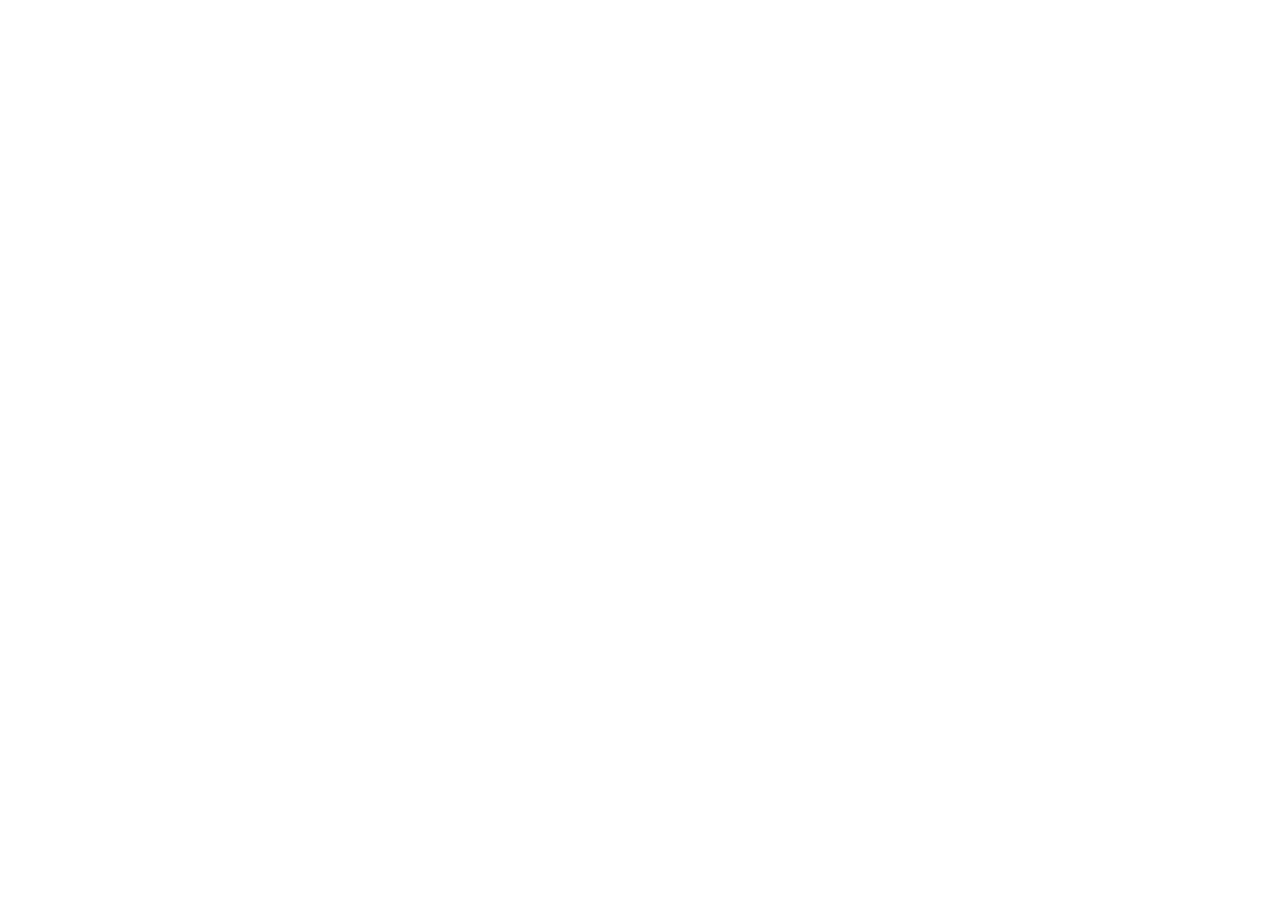
==== index.html @ 114151a0 "first commit" ====
<!DOCTYPE html>
<html lang="en">
<head>
    <meta charset="UTF-8">
    <meta name="viewport" content="width=device-width, initial-scale=1.0">
    <title>Discord Mobile</title>
    <link rel="stylesheet" href="style.css">
</head>

<body>
    
    <section></section>
</body>
</html>
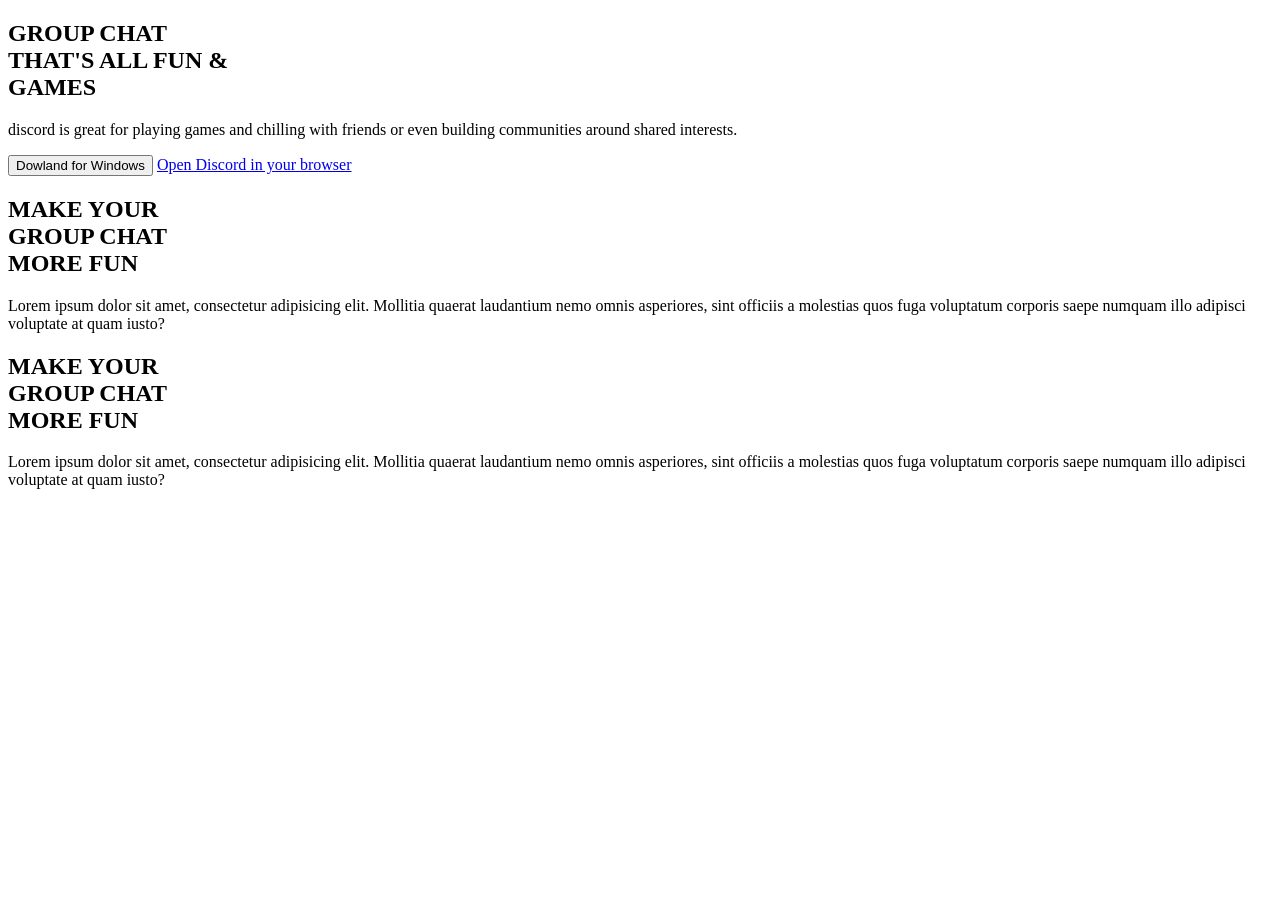
==== commit 17c07f64: "html in progres" ====
--- a/index.html
+++ b/index.html
@@ -1,14 +1,57 @@
 <!DOCTYPE html>
 <html lang="en">
 <head>
-    <meta charset="UTF-8">
-    <meta name="viewport" content="width=device-width, initial-scale=1.0">
-    <title>Discord Mobile</title>
-    <link rel="stylesheet" href="style.css">
+  <meta charset="UTF-8">
+  <meta name="viewport" content="width=device-width, initial-scale=1.0">
+  <title>Discord mobile</title>
+  <link rel="stylesheet" href="style.css">
 </head>
 
 <body>
-    
-    <section></section>
+  <header>
+
+  </header>
+  <main>
+    <section>
+      <div class="hero">
+<h2>GROUP CHAT
+  <br>
+  THAT'S ALL FUN &
+  <br>
+  GAMES
+</h2>
+<p>discord is great for playing games and chilling with friends or even building communities around shared interests.</p>
+      </div>
+      <button>
+        <span>Dowland for Windows</span>
+      </button>
+      <a href="https://discord.com/download" target="_blank" rel="noopener noreferrer">Open Discord in your browser</a>
+    </section>
+
+    <section>
+      <div class="card 1">
+<h2>MAKE YOUR
+  <br>
+  GROUP CHAT
+  <br>
+  MORE FUN
+</h2>
+<p>Lorem ipsum dolor sit amet, consectetur adipisicing elit. Mollitia quaerat laudantium nemo omnis asperiores, sint officiis a molestias quos fuga voluptatum corporis saepe numquam illo adipisci voluptate at quam iusto?</p>
+      </div>
+    </section>
+
+    <section>
+      <div class="card 2">
+        <h2>MAKE YOUR
+  <br>
+  GROUP CHAT
+  <br>
+  MORE FUN
+</h2>
+<p>Lorem ipsum dolor sit amet, consectetur adipisicing elit. Mollitia quaerat laudantium nemo omnis asperiores, sint officiis a molestias quos fuga voluptatum corporis saepe numquam illo adipisci voluptate at quam iusto?</p>
+      </div>
+    </section>
+  </main>
+  
 </body>
-</html>+</html></html>
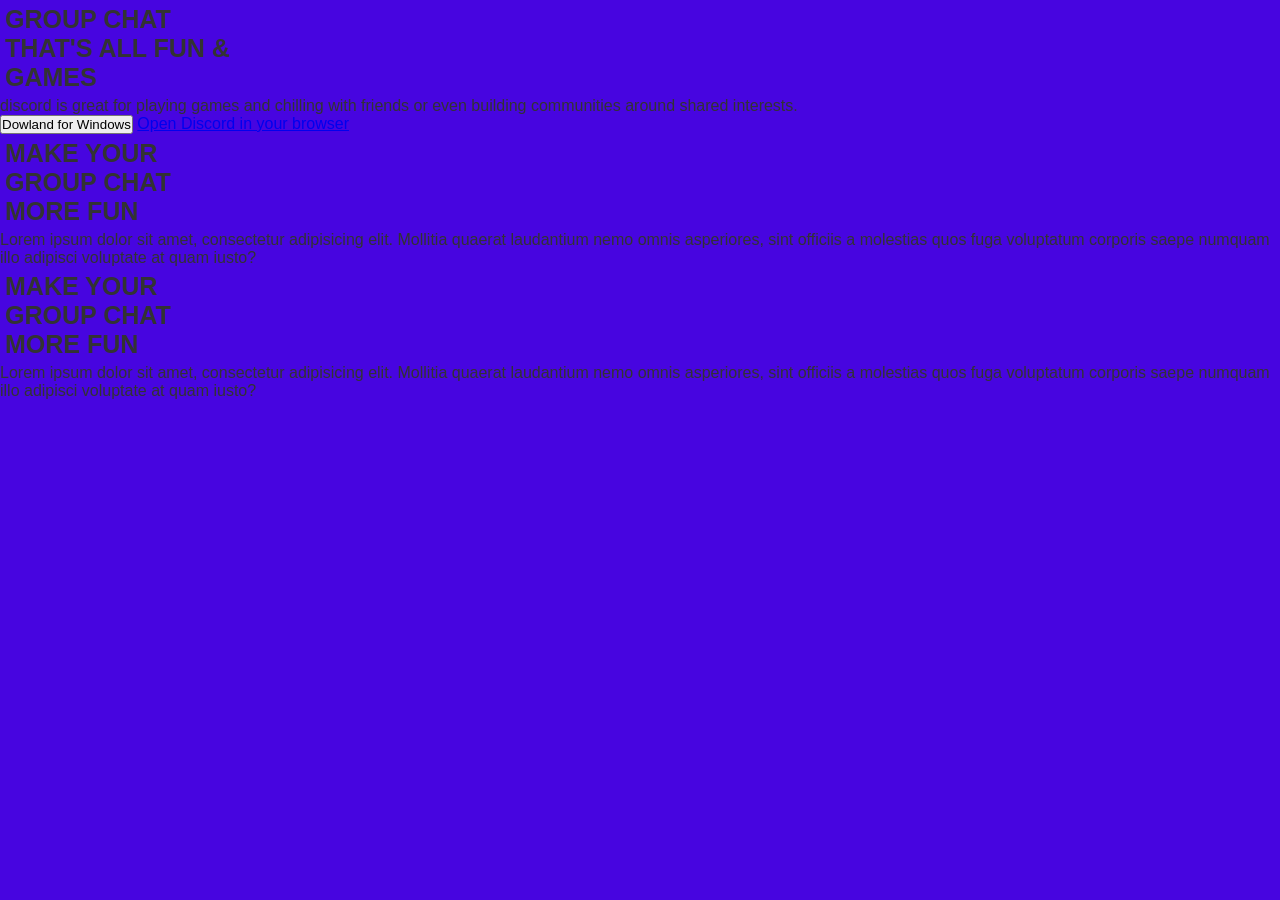
==== commit d38f35e7: "css inizializzato" ====
--- a/index.html
+++ b/index.html
@@ -3,14 +3,24 @@
 <head>
   <meta charset="UTF-8">
   <meta name="viewport" content="width=device-width, initial-scale=1.0">
+
+   <!-- google fonts -->
+  <link rel="preconnect" href="https://fonts.googleapis.com">
+  <link rel="preconnect" href="https://fonts.gstatic.com" crossorigin>
+  <link href="https://fonts.googleapis.com/css2?family=Roboto:ital,wght@0,100..900;1,100..900&display=swap"
+    rel="stylesheet">
+
   <title>Discord mobile</title>
-  <link rel="stylesheet" href="style.css">
+ <link rel="stylesheet" href="style.css">
 </head>
 
+
 <body>
+
   <header>
 
   </header>
+
   <main>
     <section>
       <div class="hero">
@@ -54,4 +64,5 @@
   </main>
   
 </body>
-</html></html>+
+</html></html> 
--- a/style.css
+++ b/style.css
@@ -0,0 +1,20 @@
+* {
+  margin: 0;
+  padding: 0;
+  box-sizing: border-box;
+}
+
+ body {
+  font-family: sans-serif;
+  background-color: rgb(71, 5, 224);
+  color: #333;
+  text-emphasis: none;
+  
+}
+
+h2 {
+  font-size: 25px;
+  padding: 5px;
+  text-transform: uppercase;
+  text-decoration: dashed;
+}
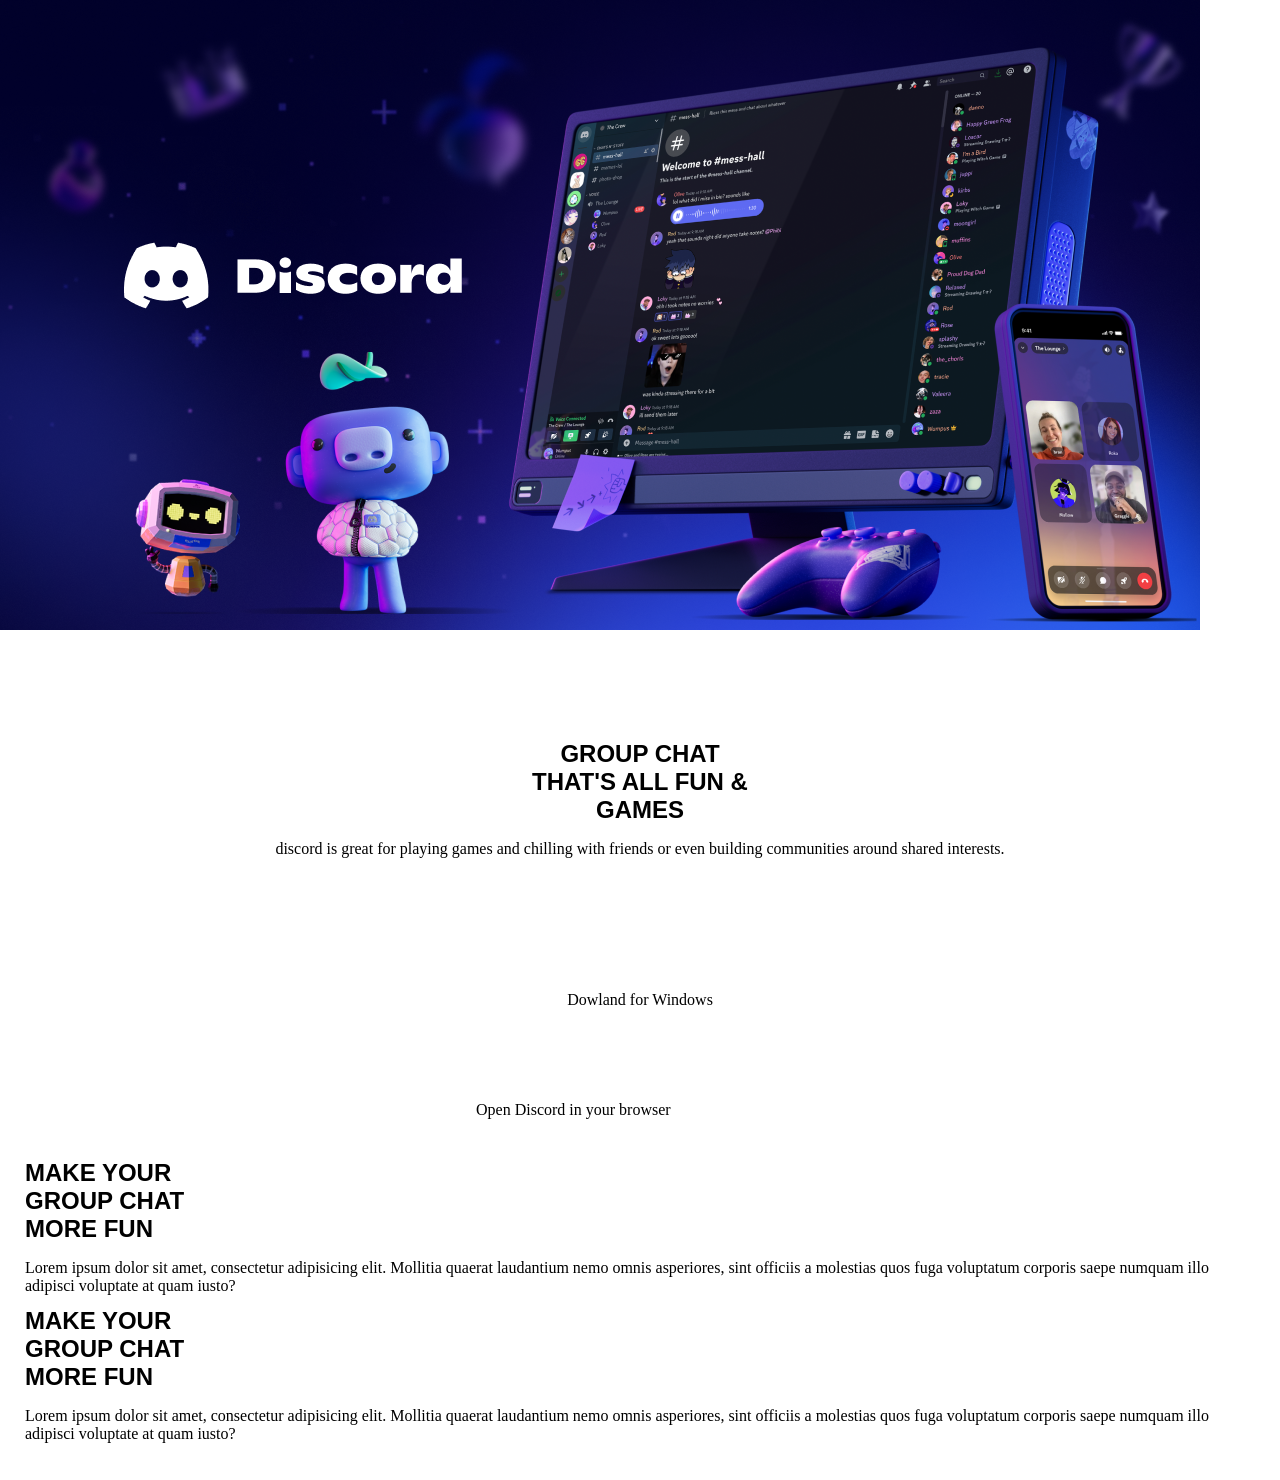
==== commit 48764f8e: "css inizializzato" ====
--- a/index.html
+++ b/index.html
@@ -12,18 +12,18 @@
 
   <title>Discord mobile</title>
  <link rel="stylesheet" href="style.css">
+
 </head>
-
 
 <body>
 
   <header>
-
+<img src="assets/img/banner.png" alt="banner">
   </header>
 
   <main>
     <section>
-      <div class="hero">
+      <div class="giambostrong">
 <h2>GROUP CHAT
   <br>
   THAT'S ALL FUN &
@@ -65,4 +65,4 @@
   
 </body>
 
-</html></html> +</html>
--- a/style.css
+++ b/style.css
@@ -4,17 +4,67 @@
   box-sizing: border-box;
 }
 
- body {
-  font-family: sans-serif;
+.body {
+  font-family: "Sans DM", sans-serif;
   background-color: rgb(71, 5, 224);
-  color: #333;
-  text-emphasis: none;
-  
+  color: #ffffff;
+}
+ 
+header {
+  margin-bottom: 45px;
+}
+
+main {
+  padding: 25px;
 }
 
 h2 {
-  font-size: 25px;
-  padding: 5px;
+  font-family: "Sigmar", sans-serif;
+  font-weight: bolder;
   text-transform: uppercase;
-  text-decoration: dashed;
+  line-height: 1m;
+  margin-bottom: 16px;
+}
+
+p {
+  margin-bottom: 12px;
+}
+
+button {
+  background: none;
+  border: none;
+  color: black;
+  background-color: white;
+}
+
+a {
+  text-decoration: none;
+  color: inherit;
+}
+
+a, button {
+  display: block;
+  margin: 0 auto;
+  padding: 40px 16px;
+  font-family: inherit;
+  font-size: inherit;
+  border-radius: 16px;
+  width: 360px;
+}
+
+#giambostrong, button {
+   margin-bottom: 12px;
+}
+
+.giambostrong {
+  text-align: center;
+  padding: 36px;
+  margin-bottom: 45px;
+}
+
+card {
+  background-color: #5d64d0;
+  margin-bottom: 50px;
+  padding: 60px 40px;
+  border-radius: 40px;
 }
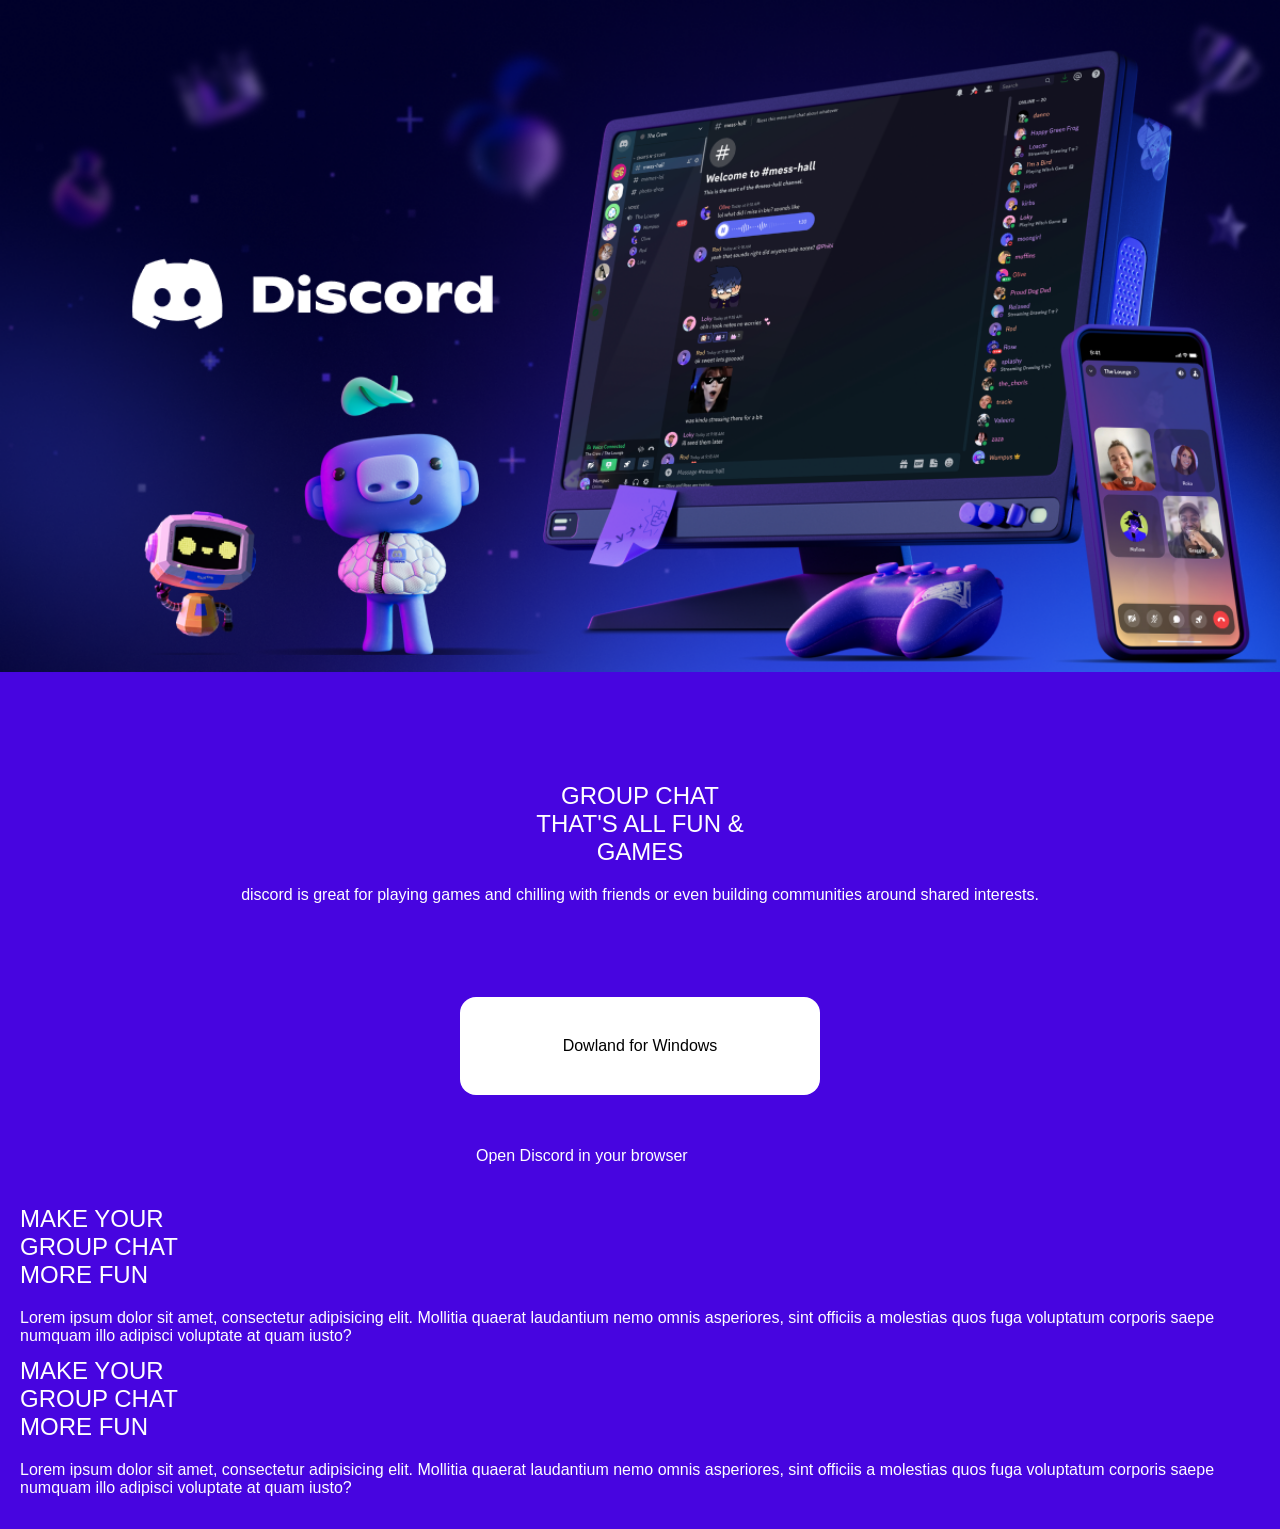
==== commit 8113355a: "esercizio completato" ====
--- a/index.html
+++ b/index.html
@@ -23,7 +23,7 @@
 
   <main>
     <section>
-      <div class="giambostrong">
+      <div class="jumbotron">
 <h2>GROUP CHAT
   <br>
   THAT'S ALL FUN &
--- a/style.css
+++ b/style.css
@@ -4,18 +4,22 @@
   box-sizing: border-box;
 }
 
-.body {
+html {
   font-family: "Sans DM", sans-serif;
   background-color: rgb(71, 5, 224);
-  color: #ffffff;
+  color: white;
 }
  
 header {
-  margin-bottom: 45px;
+  margin-bottom: 50px;
+}
+
+img {
+  width: 100%;
 }
 
 main {
-  padding: 25px;
+  padding: 20px;
 }
 
 h2 {
@@ -23,12 +27,21 @@
   font-weight: bolder;
   text-transform: uppercase;
   line-height: 1m;
-  margin-bottom: 16px;
+  margin-bottom: 20px;
+}
+
+body, h2, p {
+  font-weight: lighter;
 }
 
 p {
   margin-bottom: 12px;
 }
+
+p.no-margin {
+  margin-bottom: 0;
+}
+
 
 button {
   background: none;
@@ -52,11 +65,11 @@
   width: 360px;
 }
 
-#giambostrong, button {
+#jumbotron, button {
    margin-bottom: 12px;
 }
 
-.giambostrong {
+.jumbotron {
   text-align: center;
   padding: 36px;
   margin-bottom: 45px;
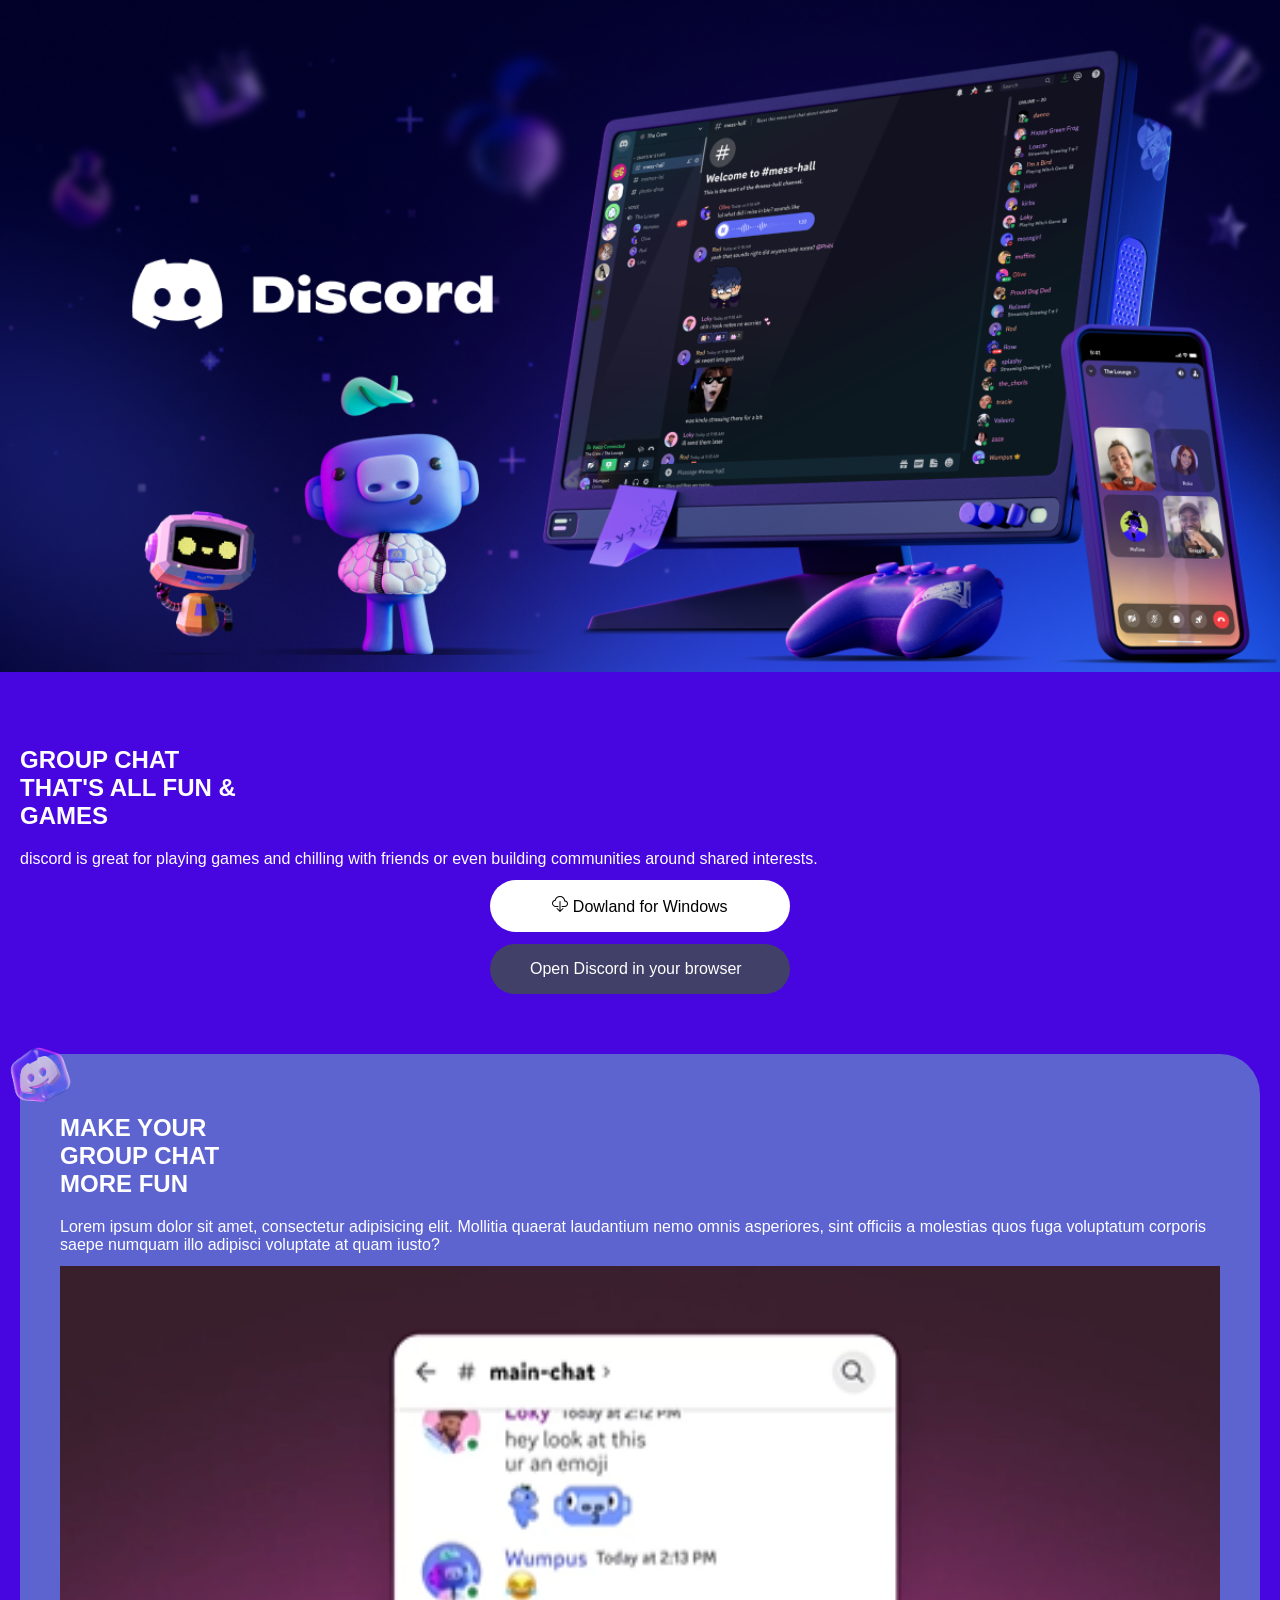
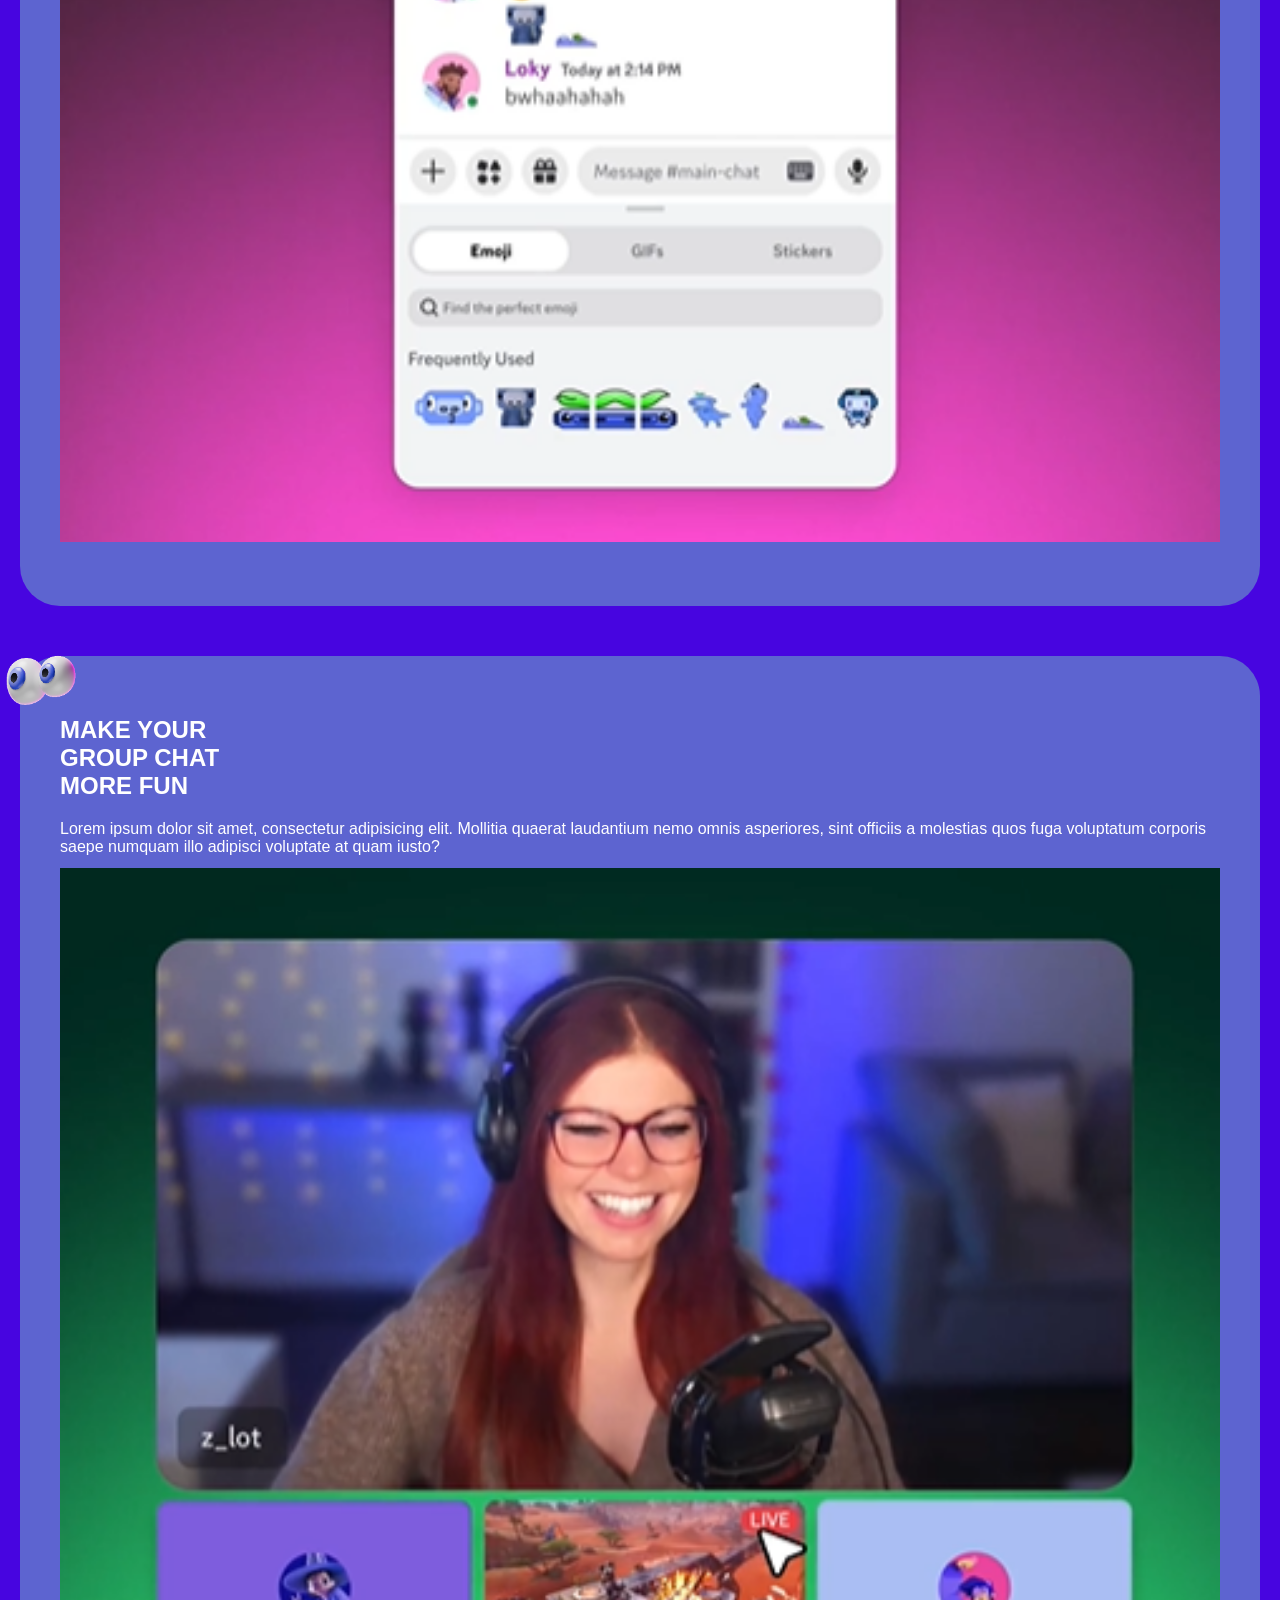
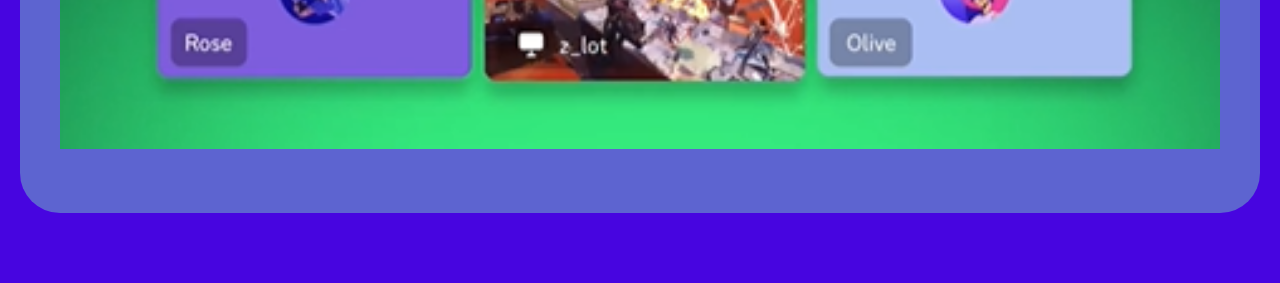
==== commit 6ce67e0e: "esercizio completato" ====
--- a/index.html
+++ b/index.html
@@ -33,6 +33,10 @@
 <p>discord is great for playing games and chilling with friends or even building communities around shared interests.</p>
       </div>
       <button>
+        <svg xmlns="http://www.w3.org/2000/svg" width="16" height="16" fill="currentColor" class="bi bi-cloud-download" viewBox="0 0 16 16">
+  <path d="M4.406 1.342A5.53 5.53 0 0 1 8 0c2.69 0 4.923 2 5.166 4.579C14.758 4.804 16 6.137 16 7.773 16 9.569 14.502 11 12.687 11H10a.5.5 0 0 1 0-1h2.688C13.979 10 15 8.988 15 7.773c0-1.216-1.02-2.228-2.313-2.228h-.5v-.5C12.188 2.825 10.328 1 8 1a4.53 4.53 0 0 0-2.941 1.1c-.757.652-1.153 1.438-1.153 2.055v.448l-.445.049C2.064 4.805 1 5.952 1 7.318 1 8.785 2.23 10 3.781 10H6a.5.5 0 0 1 0 1H3.781C1.708 11 0 9.366 0 7.318c0-1.763 1.266-3.223 2.942-3.593.143-.863.698-1.723 1.464-2.383"/>
+  <path d="M7.646 15.854a.5.5 0 0 0 .708 0l3-3a.5.5 0 0 0-.708-.708L8.5 14.293V5.5a.5.5 0 0 0-1 0v8.793l-2.146-2.147a.5.5 0 0 0-.708.708z"/>
+</svg>
         <span>Dowland for Windows</span>
       </button>
       <a href="https://discord.com/download" target="_blank" rel="noopener noreferrer">Open Discord in your browser</a>
@@ -40,6 +44,7 @@
 
     <section>
       <div class="card 1">
+        <img class="sticker" src="assets/img/discord_cube.png" alt="discord cube">
 <h2>MAKE YOUR
   <br>
   GROUP CHAT
@@ -47,11 +52,13 @@
   MORE FUN
 </h2>
 <p>Lorem ipsum dolor sit amet, consectetur adipisicing elit. Mollitia quaerat laudantium nemo omnis asperiores, sint officiis a molestias quos fuga voluptatum corporis saepe numquam illo adipisci voluptate at quam iusto?</p>
-      </div>
+   <img src="assets/img/discord_demo.png" alt="discord demo">   
+</div>
     </section>
 
     <section>
       <div class="card 2">
+        <img class="sticker" src="assets/img/eyes.png" alt="eyes">
         <h2>MAKE YOUR
   <br>
   GROUP CHAT
@@ -59,7 +66,8 @@
   MORE FUN
 </h2>
 <p>Lorem ipsum dolor sit amet, consectetur adipisicing elit. Mollitia quaerat laudantium nemo omnis asperiores, sint officiis a molestias quos fuga voluptatum corporis saepe numquam illo adipisci voluptate at quam iusto?</p>
-      </div>
+  <img src="assets/img/streamer_demo.png" alt="streamer demo">    
+</div>
     </section>
   </main>
   
--- a/style.css
+++ b/style.css
@@ -9,8 +9,7 @@
   background-color: rgb(71, 5, 224);
   color: white;
 }
- 
-header {
+ header {
   margin-bottom: 50px;
 }
 
@@ -30,54 +29,56 @@
   margin-bottom: 20px;
 }
 
-body, h2, p {
-  font-weight: lighter;
-}
-
 p {
   margin-bottom: 12px;
 }
 
-p.no-margin {
-  margin-bottom: 0;
+ a, button {
+  display: block;
+  margin: 0 auto;
+  padding: 16px 40px;
+  font-family:inherit ;
+  font-size: inherit;
+  border-radius: 40px;
+  width: 300px;
 }
 
+ a {
+  color: inherit;
+  text-decoration: none;
+  background-color: #404068;
+  margin-bottom: 60px;
+}
 
 button {
+  border: none;
   background: none;
-  border: none;
+  background-color: white;
   color: black;
-  background-color: white;
+  margin: 0 auto;
+  margin-bottom: 12px;
 }
 
-a {
-  text-decoration: none;
-  color: inherit;
+jumbotron {
+  text-align: center;
+  padding: 20px;
 }
 
-a, button {
-  display: block;
-  margin: 0 auto;
-  padding: 40px 16px;
-  font-family: inherit;
-  font-size: inherit;
-  border-radius: 16px;
-  width: 360px;
-}
-
-#jumbotron, button {
-   margin-bottom: 12px;
-}
-
-.jumbotron {
-  text-align: center;
-  padding: 36px;
-  margin-bottom: 45px;
-}
-
-card {
+.card {
+  position: relative;
   background-color: #5d64d0;
   margin-bottom: 50px;
   padding: 60px 40px;
   border-radius: 40px;
+}
+
+.card-1, .card-2,{
+  border-radius: 30px;
+}
+
+.sticker {
+  position: absolute;
+  top: -20px;
+  left: -20px;
+  width: 80px;
 }
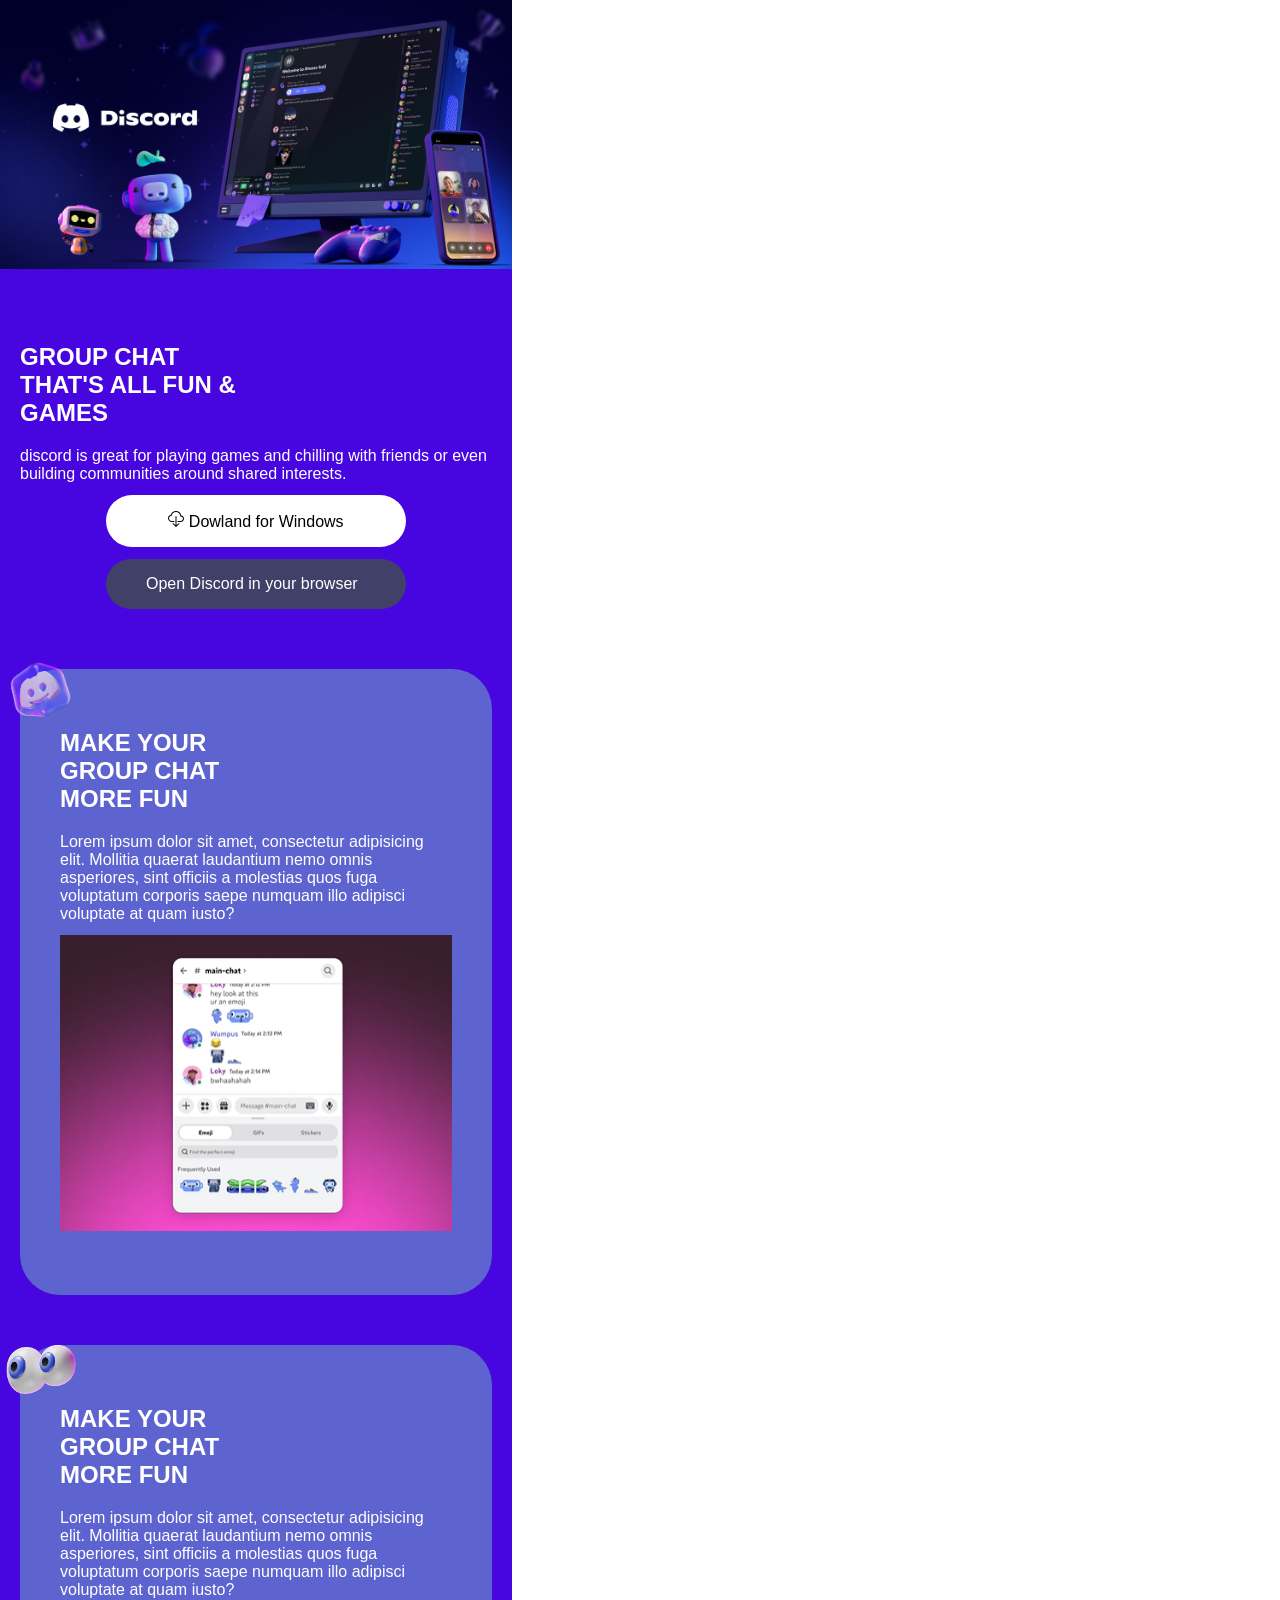
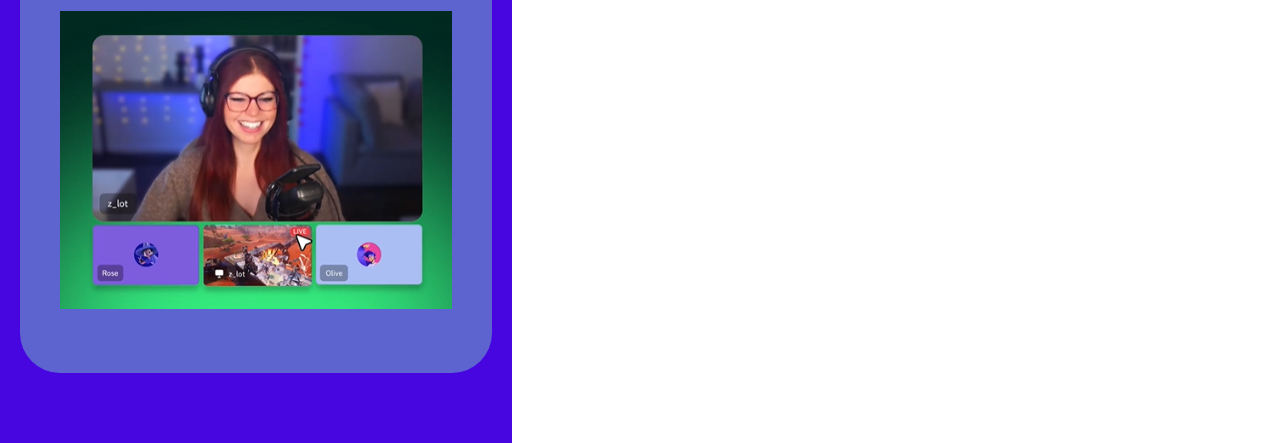
==== commit a5e76bd7: "compito corretto" ====
--- a/index.html
+++ b/index.html
@@ -16,7 +16,7 @@
 </head>
 
 <body>
-
+<div class="container">
   <header>
 <img src="assets/img/banner.png" alt="banner">
   </header>
@@ -70,7 +70,7 @@
 </div>
     </section>
   </main>
-  
+  </div>
 </body>
 
 </html>
--- a/style.css
+++ b/style.css
@@ -9,6 +9,16 @@
   background-color: rgb(71, 5, 224);
   color: white;
 }
+
+body {
+
+  background-color: white;
+}
+ .container {
+ width: 512px;
+   background-color: rgb(71, 5, 224);
+  }
+
  header {
   margin-bottom: 50px;
 }
